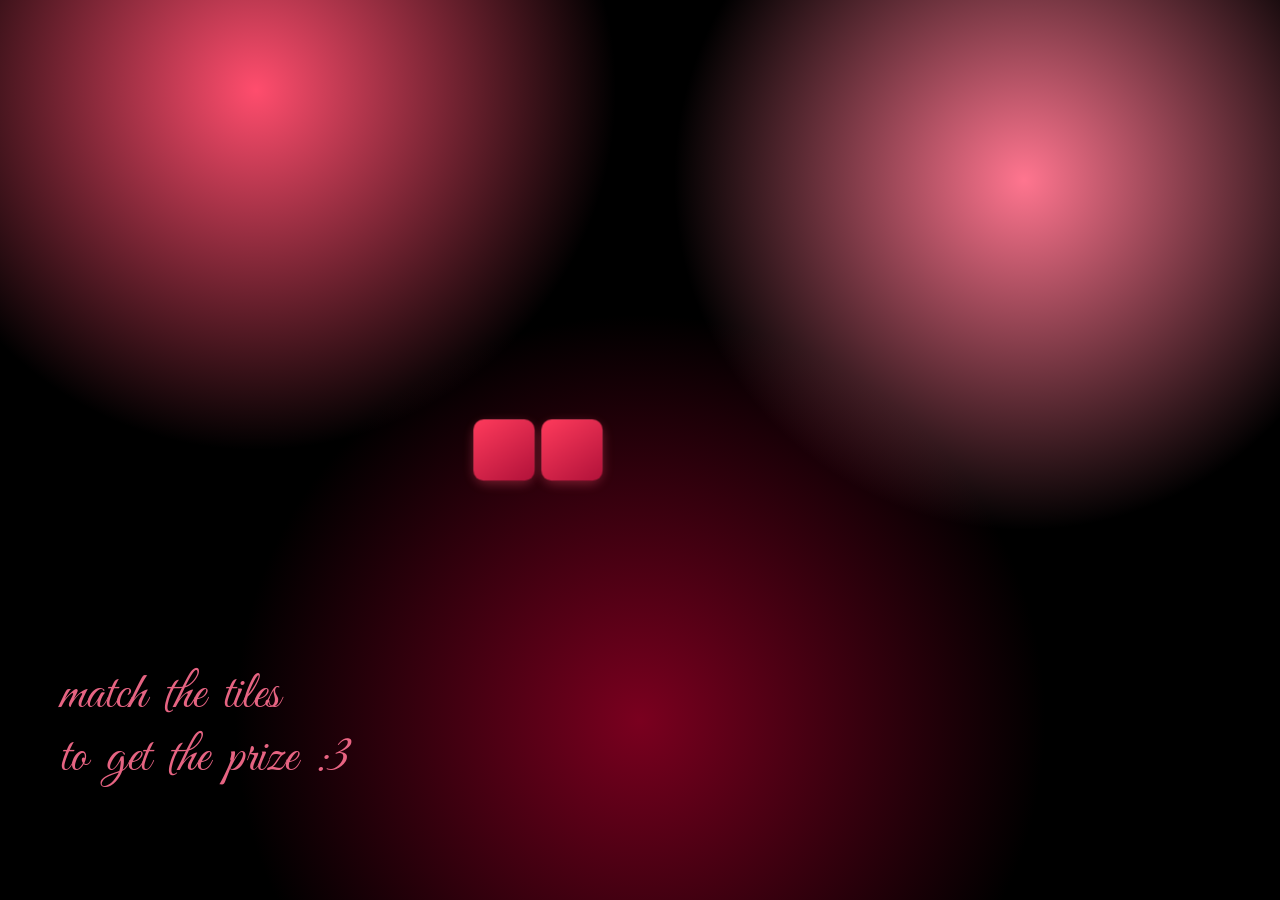
==== index.html @ d3abf717 "Update index.html" ====
<!DOCTYPE html>
<html lang="en">
<head>
  <meta charset="UTF-8">
  <title>Profesionally asking you out</title>
<link href="https://fonts.googleapis.com/css2?family=Great+Vibes&family=Playfair+Display+SC:wght@700&display=swap" rel="stylesheet">

  <link href="https://fonts.googleapis.com/css2?family=Great+Vibes&display=swap" rel="stylesheet">
  <link rel="stylesheet" href="style.css">
</head>

<body>
  <canvas id="bg"></canvas>

<div class="page1 show" id="page1">
  <div class="side-text">
    match ‎ the ‎ tiles<br>
    to ‎ get ‎ the ‎ prize ‎ :3
  </div>

  <div class="board" id="board"></div>
</div>


  <div class="page2" id="page2">
    <div class="page2-box">
      <h1 class="valentine-title">
  <span class="script">Will you be</span>
  <span class="serif">My Valentine?</span>
</h1>


      <div class="page2-buttons">
        <button class="yes-btn">Yes</button>
        <button class="no-btn">I don wanna :(</button>
      </div>

      <img src="images/asking.jpeg" class="asking-img">
    </div>
  </div>
  <div class="page3" id="page3">
  <div class="page3-box">
    <h1 class="page3-title">
      <span class="script">
        Congratulations on redeeming your valentine card
      </span>
      <span class="serif">
        Please complete the following procedure to book a date with your girlfriend
      </span>
    </h1>

    <button class="continue-btn">continue</button>
  </div>
</div>
<div class="page4" id="page4">
  <div class="page4-box">

    <h1 class="page4-title">
      <span class="serif">Choose the date</span>
    </h1>

    <div class="date-picker">
      <input type="date" id="dateInput">
    </div>
<div class="food-section">
  <h2 class="food-title">pick the food place coz imbroke</h2>

  <div class="food-options">
    <label class="food-card">
      <input type="checkbox">
      <img src="images/food1.jpeg">
      <span>McDonalds</span>
    </label>

    <label class="food-card">
      <input type="checkbox">
      <img src="images/food2.jpeg">
      <span>Taco Bell</span>
    </label>

    <label class="food-card">
      <input type="checkbox">
      <img src="images/food3.jpeg">
      <span>KFC</span>
    </label>

    <label class="food-card">
      <input type="checkbox">
      <img src="images/food4.jpeg">
      <span>Dominos</span>
    </label>

    <label class="food-card">
      <input type="checkbox">
      <img src="images/food5.jpeg">
      <span>Subway</span>
    </label>
  </div>
</div>
    <div class="dessert-section">
  <h2 class="food-title">what sweet treat would you like? (except me) </h2>

  <div class="food-options">
    <label class="food-card">
      <input type="checkbox">
      <img src="images/food6.jpeg">
      <span>Ice Cream</span>
    </label>

    <label class="food-card">
      <input type="checkbox">
      <img src="images/food7.jpeg">
      <span>McFlurry</span>
    </label>

    <label class="food-card">
      <input type="checkbox">
      <img src="images/food8.jpeg">
      <span>Boba Tea</span>
    </label>

    <label class="food-card">
      <input type="checkbox">
      <img src="images/food9.jpeg">
      <span>Frappe</span>
    </label>

    <label class="food-card">
      <input type="checkbox">
      <img src="images/food10.jpeg">
      <span>Chocolate</span>
    </label>
  </div>
</div>
<button class="submit-date" id="submitPlan">
  Submit
</button>
<p class="final-continue" id="goPage5">continue</p>

  </div>
</div>

<div class="page5" id="page5">
  <div class="page5-box">
    <h1 class="page5-title">
      <span class="serif">
        You have succesfully booked a date
      </span>
      <span class="serif">
        Please pull up in the best drip you've got 
      </span>
      <span class="serif">
        Show the invitation card below to redeem the date
      </span>
    </h1>
     <img src="images/aboutyou.jpg" class="page5-img">
    <h2> ps. i love you <3 </h2>
  </div>
</div>

  <script src="script.js"></script>
</body>
</html>
---- style.css ----
body {
  margin: 0;
  height: 100vh;
  display: flex;
  justify-content: center;
  align-items: center;
  font-family: Arial, sans-serif;
  overflow: hidden;
  background:
    radial-gradient(1200px circle at 20% 10%, #ff4d6d 0%, transparent 30%),
    radial-gradient(1000px circle at 80% 20%, #ff758f 0%, transparent 35%),
    radial-gradient(900px circle at 50% 80%, #7a001f 0%, #000000 45%);
}


.board {
  display: grid;
  grid-template-columns: repeat(9, 72px);
  gap: 8px;
  perspective: 1200px;
  transform: scale(0.85);
  z-index: 5;
  position: relative;
}

.empty {
  visibility: hidden;
}

.card {
  width: 72px;
  height: 72px;
  position: relative;
  transform-style: preserve-3d;
  transition: transform 0.6s;
  cursor: pointer;
  box-shadow:
    0 4px 12px rgba(255, 77, 109, 0.35),
    inset 0 2px 4px rgba(255, 255, 255, 0.35);
    border-radius: 16px;
}

.card.flip {
  transform: rotateY(180deg);
}

.face {
  position: absolute;
  width: 100%;
  height: 100%;
  backface-visibility: hidden;
  border-radius: 12px;
}

.front {
  background: linear-gradient(145deg, #ff3b5c, #b1123a);
}


.back {
  background: white;
  transform: rotateY(180deg);
}

.back img {
  width: 100%;
  height: 100%;
  object-fit: cover;
  border-radius: 12px;
}

.matched {
  visibility: hidden;
}

.side-text {
  position: absolute;
  left: 60px;
  bottom: 110px;
  font-family: 'Great Vibes', cursive;
  font-size: 52px;
  color: #ff6f91;
  line-height: 1.2;
  opacity: 0.9;
  pointer-events: none;
}
.page1 {
  position: fixed;
  inset: 0;
  display: flex;
  justify-content: center;
  align-items: center;
  opacity: 0;
  pointer-events: none;
  transition: opacity 1.2s ease;
  z-index: 10;
}

.page1.show {
  opacity: 1;
  pointer-events: auto;
}

.page2 {
  position: fixed;
  inset: 0;
  background:
    radial-gradient(1200px circle at 20% 10%, #ff4d6d 0%, transparent 30%),
    radial-gradient(1000px circle at 80% 20%, #ff758f 0%, transparent 35%),
    radial-gradient(900px circle at 50% 80%, #7a001f 0%, #000000 45%);
  display: flex;
  justify-content: center;
  align-items: center;
  opacity: 0;
  pointer-events: none;
  transition: opacity 1.2s ease;
  z-index: 20;
}
.valentine-title {
  text-align: center;
  line-height: 1.1;
  margin-bottom: 30px;
}

.valentine-title .script {
  display: block;
  font-family: 'Great Vibes', cursive;
  font-size: 56px;
  color: white;
  letter-spacing: 1px;
  margin-bottom: -10px;
}

.valentine-title .serif {
  display: block;
  font-family: 'Playfair Display SC', serif;
  font-size: 72px;
  color: white;
  letter-spacing: 4px;
  text-transform: uppercase;
  opacity: 0.9;
}



.page2.show {
  opacity: 1;
  pointer-events: auto;
}

.page2-box {
  text-align: center;
  color: white;
  animation: fadeUp 1.3s ease forwards;
}

.page2-box h1 {
  font-size: 56px;
  margin-bottom: 30px;
  font-weight: 600;
}

.page2-buttons {
  display: flex;
  gap: 20px;
  justify-content: center;
  margin-bottom: 30px;
}

.page2-buttons button {
  padding: 14px 28px;
  font-size: 18px;
  border-radius: 14px;
  border: none;
  cursor: pointer;
}

.yes-btn {
  background: white;
  color: #c9184a;
}

.no-btn {
  background: #ffd6dd;
  color: #a4133c;
  position: relative;
  transition: transform 0.35s ease-out;
  will-change: transform;
}



.asking-img {
  width: 360px;
  border-radius: 8px;
  margin-top: 20px;
  box-shadow: 0 10px 30px rgba(255, 77, 109, 0.35);
}

.page3 {
  position: fixed;
  inset: 0;
  background:
    radial-gradient(1200px circle at 20% 10%, #ff4d6d 0%, transparent 30%),
    radial-gradient(1000px circle at 80% 20%, #ff758f 0%, transparent 35%),
    radial-gradient(900px circle at 50% 80%, #7a001f 0%, #000000 45%);
  display: flex;
  justify-content: center;
  align-items: center;
  opacity: 0;
  pointer-events: none;
  transition: opacity 1.2s ease;
  z-index: 30;
}

.page3.show {
  opacity: 1;
  pointer-events: auto;
}

.page3-box {
  text-align: center;
  color: white;
  max-width: 900px;
  padding: 0 40px;
  animation: fadeUp 1.3s ease forwards;
}

.page3-title {
  line-height: 1.25;
  margin-bottom: 40px;
}

.page3-title .script {
  display: block;
  font-family: 'Great Vibes', cursive;
  font-size: 52px;
  margin-bottom: 20px;
}

.page3-title .serif {
  display: block;
  font-family: 'Playfair Display SC', serif;
  font-size: 25px;
  letter-spacing: 2px;
  text-transform: uppercase;
}

.continue-btn {
  padding: 14px 34px;
  font-size: 18px;
  border-radius: 14px;
  border: none;
  cursor: pointer;
  background: white;
  color: #c9184a;
  transition: transform 0.25s ease, box-shadow 0.25s ease;
}

.continue-btn:hover {
  transform: translateY(-2px);
  box-shadow: 0 10px 25px rgba(255, 77, 109, 0.35);
}
.page4 {
  position: fixed;
  inset: 0;
  background:
    radial-gradient(1200px circle at 20% 10%, #ff4d6d 0%, transparent 30%),
    radial-gradient(1000px circle at 80% 20%, #ff758f 0%, transparent 35%),
    radial-gradient(900px circle at 50% 80%, #7a001f 0%, #000000 45%);
  display: flex;
  justify-content: center;
  opacity: 0;
  pointer-events: none;
  transition: opacity 1.2s ease;
  z-index: 40;
  align-items: flex-start;
  overflow-y: auto;
  padding: 60px 0;

}

.page4.show {
  opacity: 1;
  pointer-events: auto;
}

.page4-box {
  text-align: center;
  color: white;
  padding: 0 30px;
  animation: fadeUp 1.3s ease forwards;
}

.page4-title {
  margin-bottom: 40px;
  line-height: 1.2;
}

.page4-title .script {
  display: block;
  font-family: 'Great Vibes', cursive;
  font-size: 40px;
  margin-bottom: 10px;
}

.page4-title .serif {
  display: block;
  font-family: 'Playfair Display SC', serif;
  font-size: 36px;
  letter-spacing: 2px;
  text-transform: uppercase;
}

.date-picker {
  display: flex;
  gap: 16px;
  justify-content: center;
  align-items: center;
}

.date-picker input[type="date"] {
  padding: 14px 18px;
  font-size: 16px;
  border-radius: 14px;
  border: none;
  outline: none;
  background: #ffe5ec;
  color: #7a001f;
}

.submit-date {
  padding: 14px 26px;
  font-size: 16px;
  border-radius: 14px;
  border: none;
  cursor: pointer;
  background: #ff4d6d;
  color: white;
  margin-top: 40px;
  transition: transform 0.25s ease, box-shadow 0.25s ease;
}

.submit-date:hover {
  transform: translateY(-2px);
  box-shadow: 0 10px 25px rgba(255, 77, 109, 0.35);
}
.food-section {
  margin-top: 80px;
}

.food-title {
  font-family: 'Playfair Display SC', serif;
  font-size: 32px;
  letter-spacing: 3px;
  text-transform: uppercase;
  color: white;
  text-align: center;
  margin: 70px 0 40px;
  opacity: 0.95;
}


.food-options {
  display: flex;
  gap: 36px;
  justify-content: center;
  flex-wrap: wrap;
}

.food-card {
  display: flex;
  flex-direction: column;
  align-items: center;
  cursor: pointer;
  text-align: center;
}

.food-card input {
  margin-bottom: 12px;
  accent-color: #ff4d6d;
}

.food-card img {
  width: 150px;
  height: 150px;
  object-fit: cover;
  border-radius: 50%;
  border: 4px solid #ff8fa3;
  transition: transform 0.25s ease, box-shadow 0.25s ease;
}

.food-card:hover img {
  transform: scale(1.05);
  box-shadow: 0 10px 25px rgba(255, 77, 109, 0.4);
}

.food-card span {
  margin-top: 12px;
  color: #ff8fa3;
  font-size: 16px;
  letter-spacing: 1px;
}
.page2,
.page3,
.page4 {
  display: none;
}
.page2.show,
.page3.show,
.page4.show {
  display: flex;
  opacity: 1;
  pointer-events: auto;
}

.final-continue {
  margin-top: 60px;
  font-family: 'Playfair Display SC', serif;
  font-size: 20px;
  color: #ffd6dd;
  cursor: pointer;
  letter-spacing: 3px;
  transition: opacity 0.3s ease;
}

.final-continue:hover {
  opacity: 0.7;
}
.page5 {
  display: none;
  position: fixed;
  inset: 0;
  background:
    radial-gradient(1200px circle at 20% 10%, #ff4d6d 0%, transparent 30%),
    radial-gradient(1000px circle at 80% 20%, #ff758f 0%, transparent 35%),
    radial-gradient(900px circle at 50% 80%, #7a001f 0%, #000000 45%);
  justify-content: center;
  align-items: center;
}

.page5-box {
  text-align: center;
  max-width: 90%;
}

.page5-title {
  font-family: 'Playfair Display SC', serif;
  font-size: 64px;
  color: white;
  margin-bottom: 30px;
  line-height: 1.2;
}

.page5-img {
  max-width: 90vw;
  max-height: 65vh;
  width: auto;
  height: auto;
  display: block;
  margin: 0 auto;
  object-fit: contain;
}




@keyframes fadeUp {
  from {
    opacity: 0;
    transform: translateY(30px);
  }
  to {
    opacity: 1;
    transform: translateY(0);
  }
}
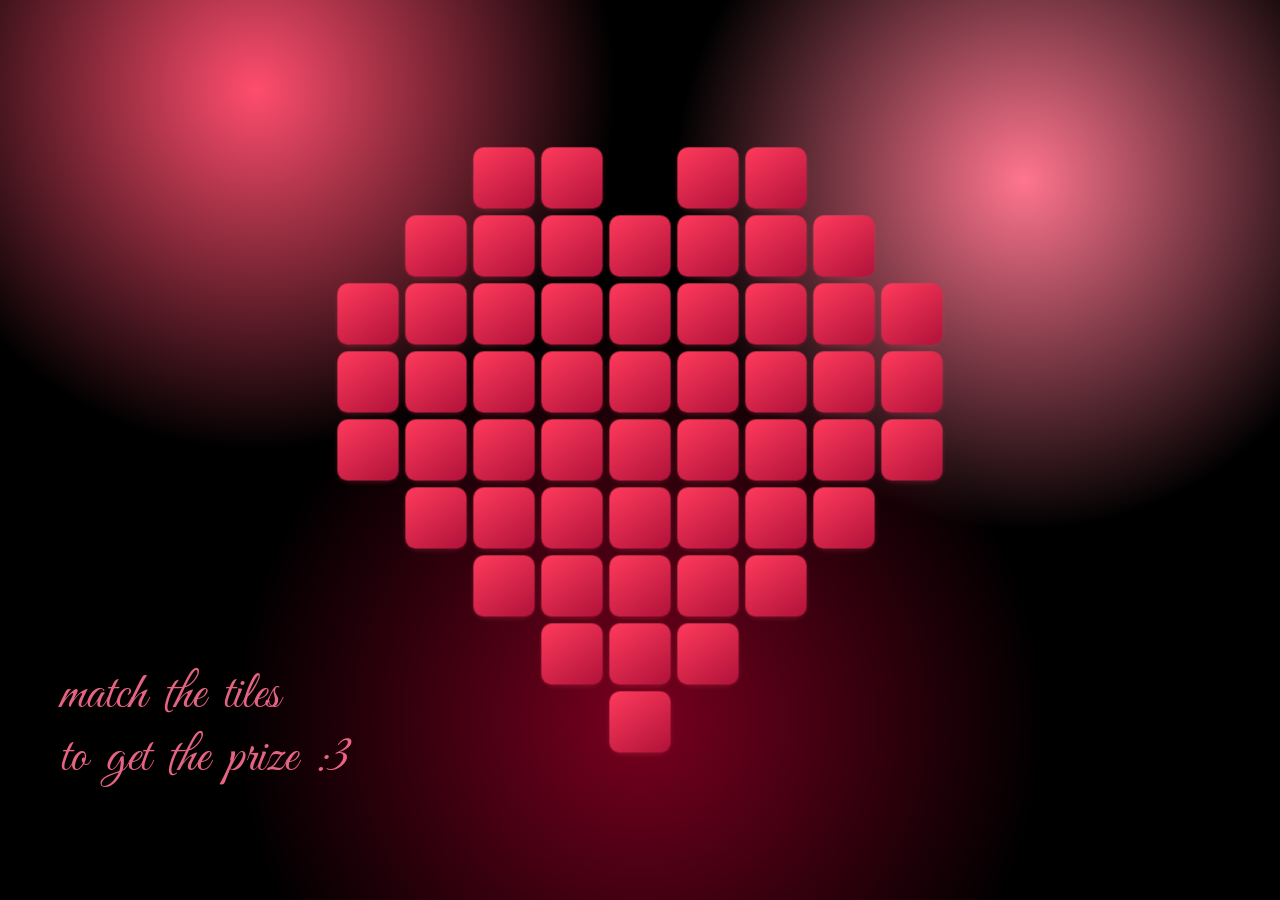
==== commit 32037a9e: "Update index.html" ====
--- a/index.html
+++ b/index.html
@@ -3,6 +3,8 @@
 <head>
   <meta charset="UTF-8">
   <title>Profesionally asking you out</title>
+  <link rel="icon" type="image/png" href="heart.png">
+
 <link href="https://fonts.googleapis.com/css2?family=Great+Vibes&family=Playfair+Display+SC:wght@700&display=swap" rel="stylesheet">
 
   <link href="https://fonts.googleapis.com/css2?family=Great+Vibes&display=swap" rel="stylesheet">
@@ -142,19 +144,18 @@
 
 <div class="page5" id="page5">
   <div class="page5-box">
-    <h1 class="page5-title">
-      <span class="serif">
-        You have succesfully booked a date
-      </span>
-      <span class="serif">
-        Please pull up in the best drip you've got 
-      </span>
-      <span class="serif">
-        Show the invitation card below to redeem the date
-      </span>
-    </h1>
+    <h6 class="page5-title">
+      <div><span class="serif">
+        You have succesfully booked a date! 
+      </span> </div>
+    <div>  <span class="serif">
+        Please pull up in the best drip you've got :3
+      </span> </div>
+      <div> <span class="serif">
+        Show the invitation card below to redeem the date <3
+      </span> </div>
+    </h6>
      <img src="images/aboutyou.jpg" class="page5-img">
-    <h2> ps. i love you <3 </h2>
   </div>
 </div>
 
--- a/style.css
+++ b/style.css
@@ -36,10 +36,12 @@
   transition: transform 0.6s;
   cursor: pointer;
   box-shadow:
-    0 4px 12px rgba(255, 77, 109, 0.35),
-    inset 0 2px 4px rgba(255, 255, 255, 0.35);
-    border-radius: 16px;
-}
+    0 2px 6px rgba(255, 77, 109, 0.22),
+    inset 0 1px 2px rgba(255, 255, 255, 0.25);
+  border-radius: 16px;
+}
+
+
 
 .card.flip {
   transform: rotateY(180deg);
@@ -55,6 +57,7 @@
 
 .front {
   background: linear-gradient(145deg, #ff3b5c, #b1123a);
+
 }
 
 
@@ -447,7 +450,7 @@
 
 .page5-title {
   font-family: 'Playfair Display SC', serif;
-  font-size: 64px;
+  font-size: 28px;
   color: white;
   margin-bottom: 30px;
   line-height: 1.2;
@@ -459,8 +462,8 @@
   width: auto;
   height: auto;
   display: block;
-  margin: 0 auto;
   object-fit: contain;
+  margin: auto;
 }
 
 
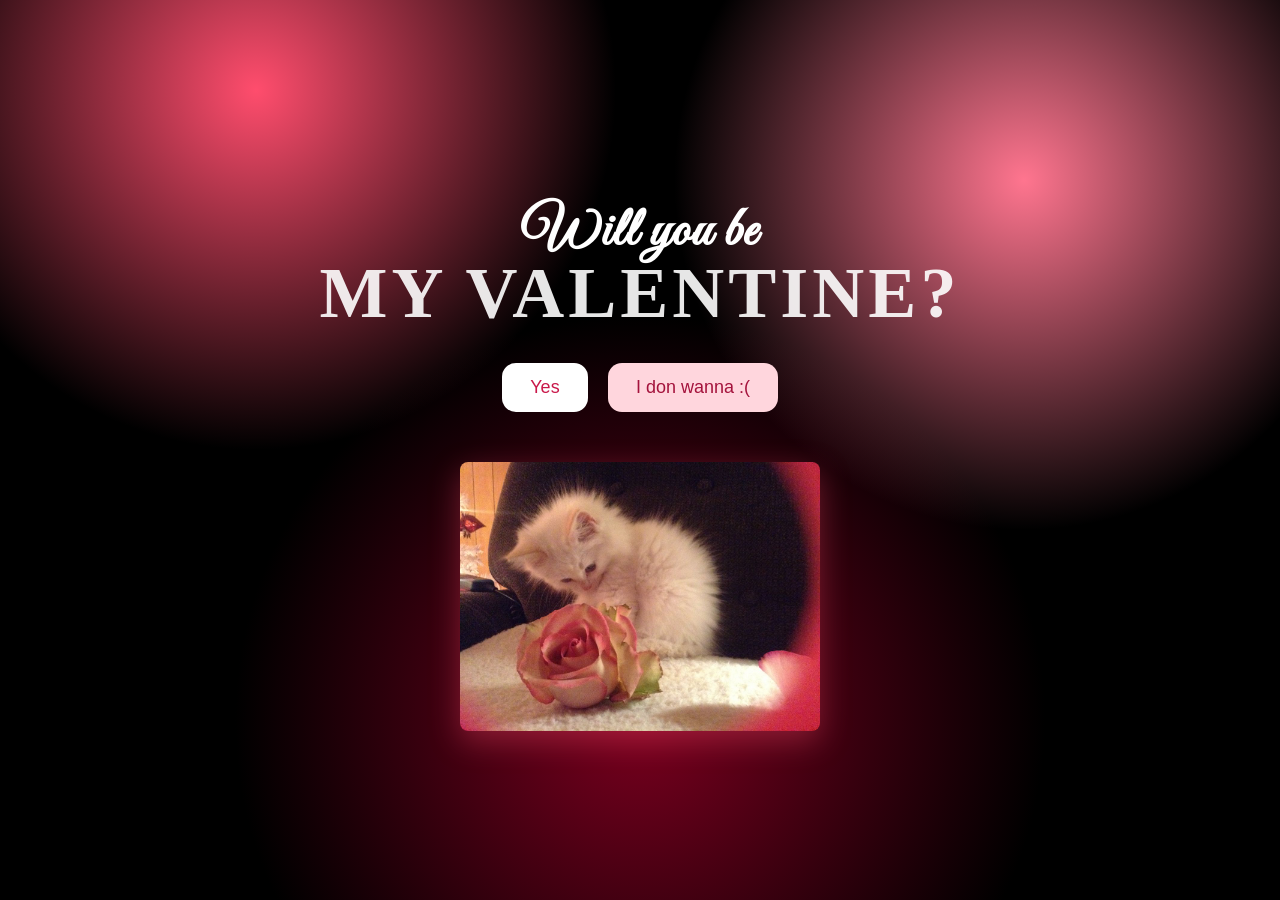
==== commit 294b12cd: "Update index.html" ====
--- a/index.html
+++ b/index.html
@@ -3,7 +3,6 @@
 <head>
   <meta charset="UTF-8">
   <title>Profesionally asking you out</title>
-  <link rel="icon" type="image/png" href="heart.png">
 
 <link href="https://fonts.googleapis.com/css2?family=Great+Vibes&family=Playfair+Display+SC:wght@700&display=swap" rel="stylesheet">
 
@@ -14,7 +13,7 @@
 <body>
   <canvas id="bg"></canvas>
 
-<div class="page1 show" id="page1">
+<div class="page1" id="page1">
   <div class="side-text">
     match ‎ the ‎ tiles<br>
     to ‎ get ‎ the ‎ prize ‎ :3
@@ -24,7 +23,7 @@
 </div>
 
 
-  <div class="page2" id="page2">
+  <div class="page2 show" id="page2">
     <div class="page2-box">
       <h1 class="valentine-title">
   <span class="script">Will you be</span>
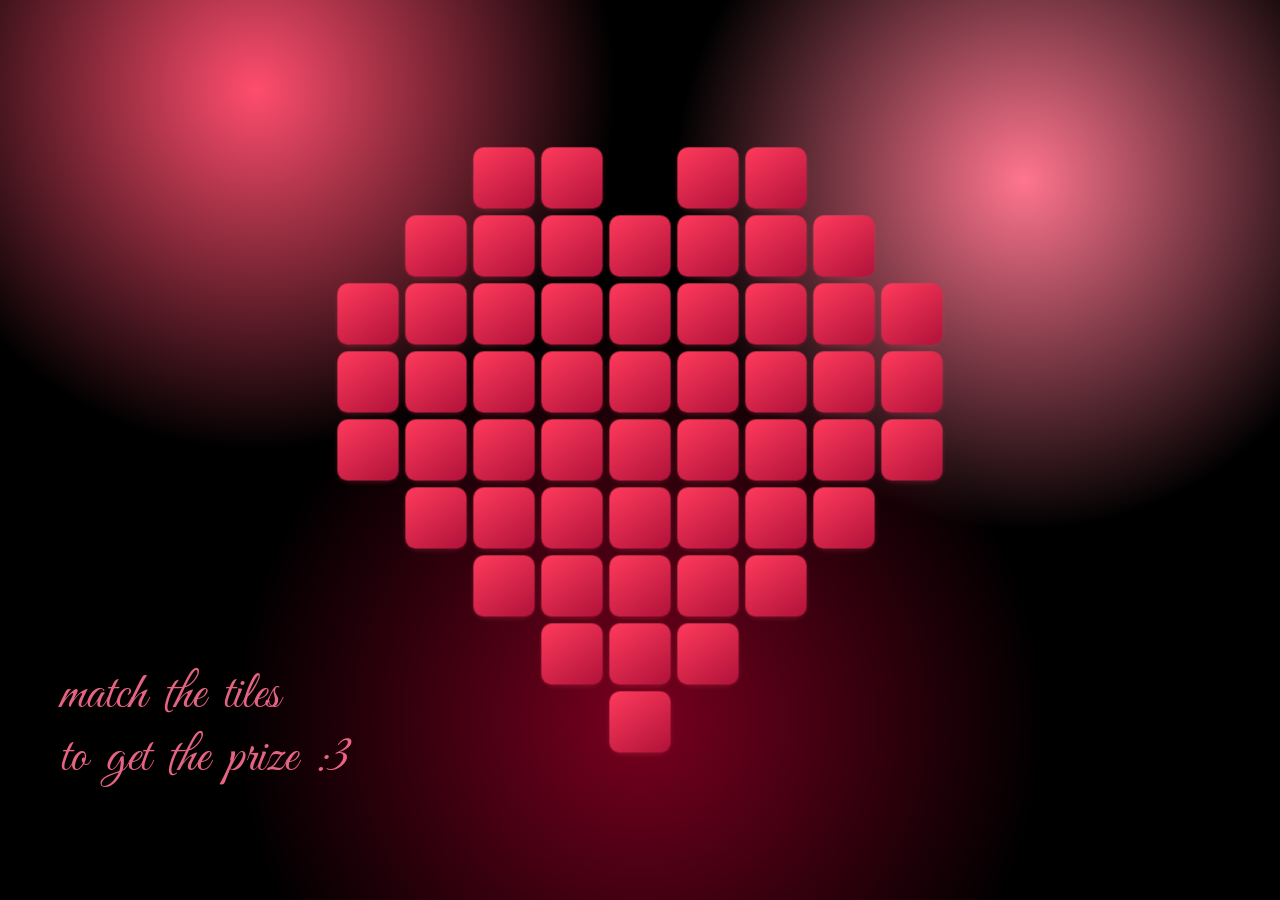
==== commit e610ad92: "Update index.html" ====
--- a/index.html
+++ b/index.html
@@ -13,7 +13,7 @@
 <body>
   <canvas id="bg"></canvas>
 
-<div class="page1" id="page1">
+<div class="page1 show" id="page1">
   <div class="side-text">
     match ‎ the ‎ tiles<br>
     to ‎ get ‎ the ‎ prize ‎ :3
@@ -23,7 +23,7 @@
 </div>
 
 
-  <div class="page2 show" id="page2">
+  <div class="page2" id="page2">
     <div class="page2-box">
       <h1 class="valentine-title">
   <span class="script">Will you be</span>
